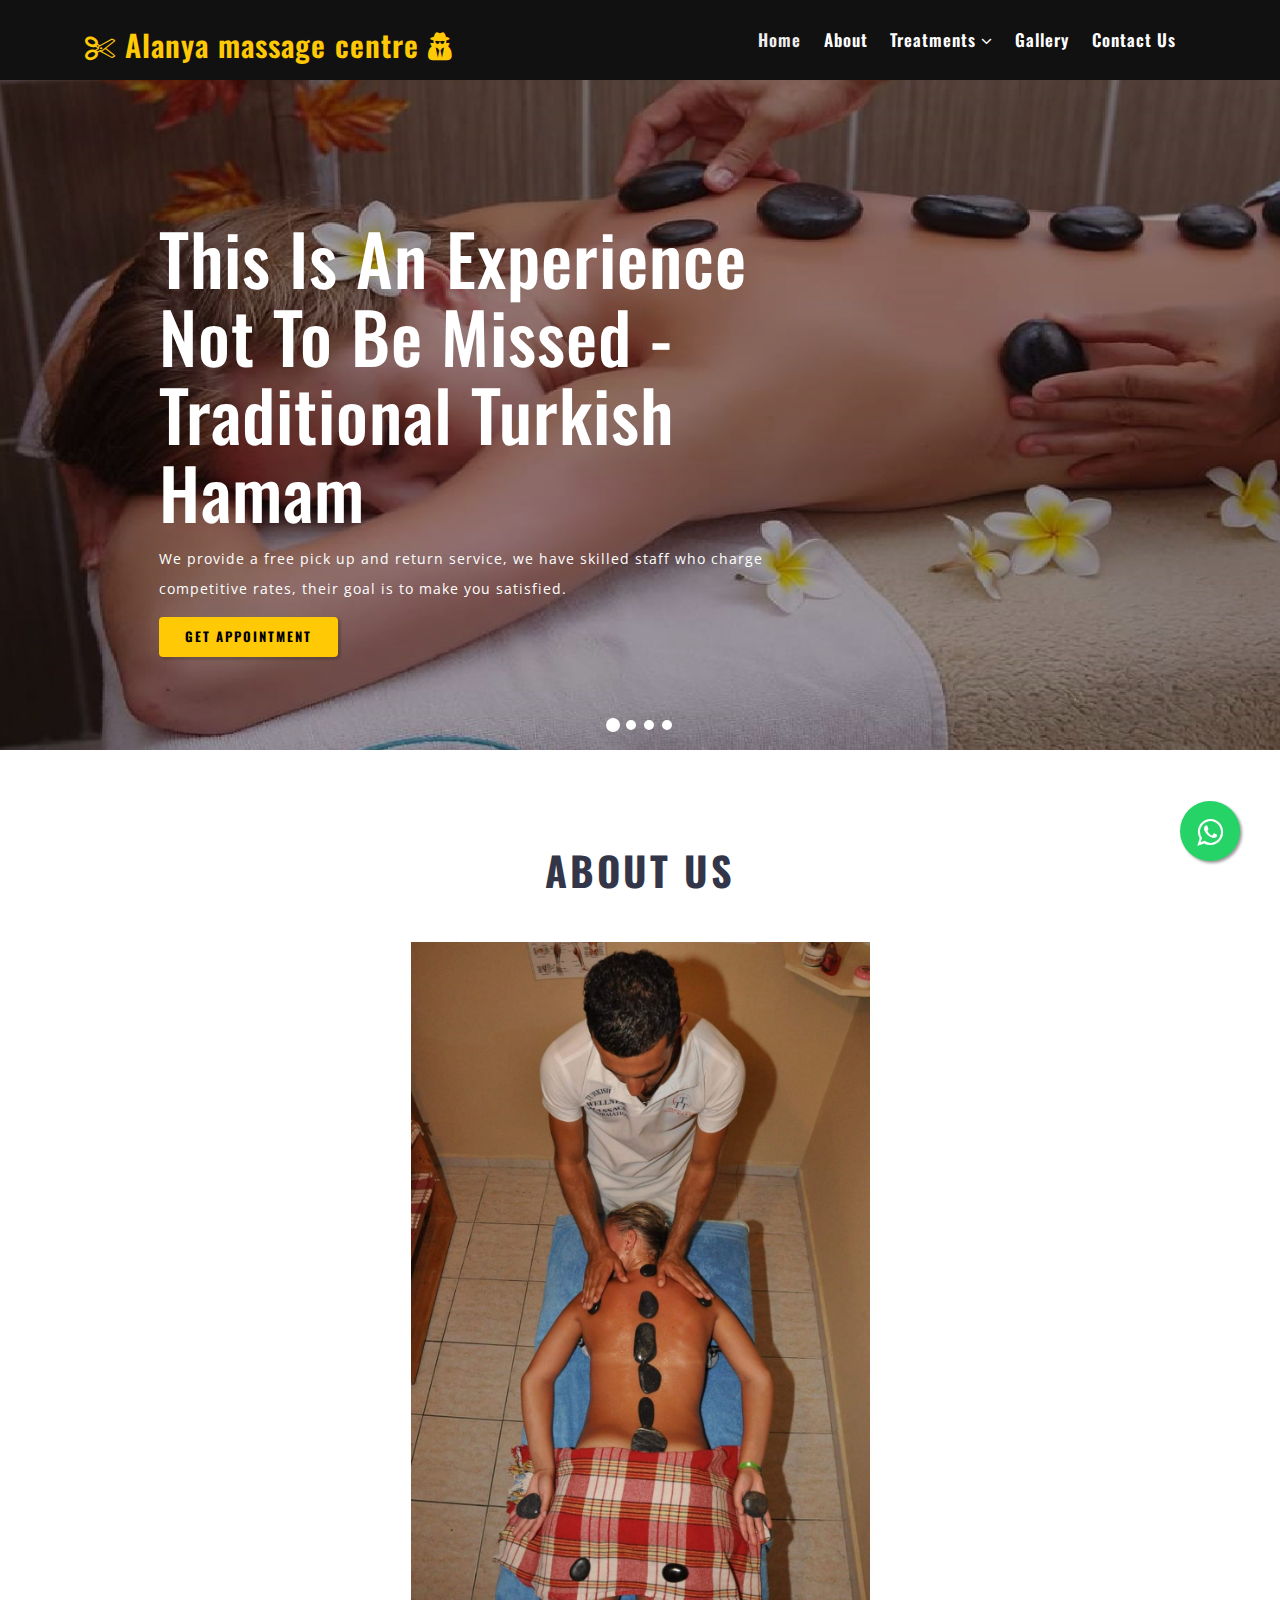
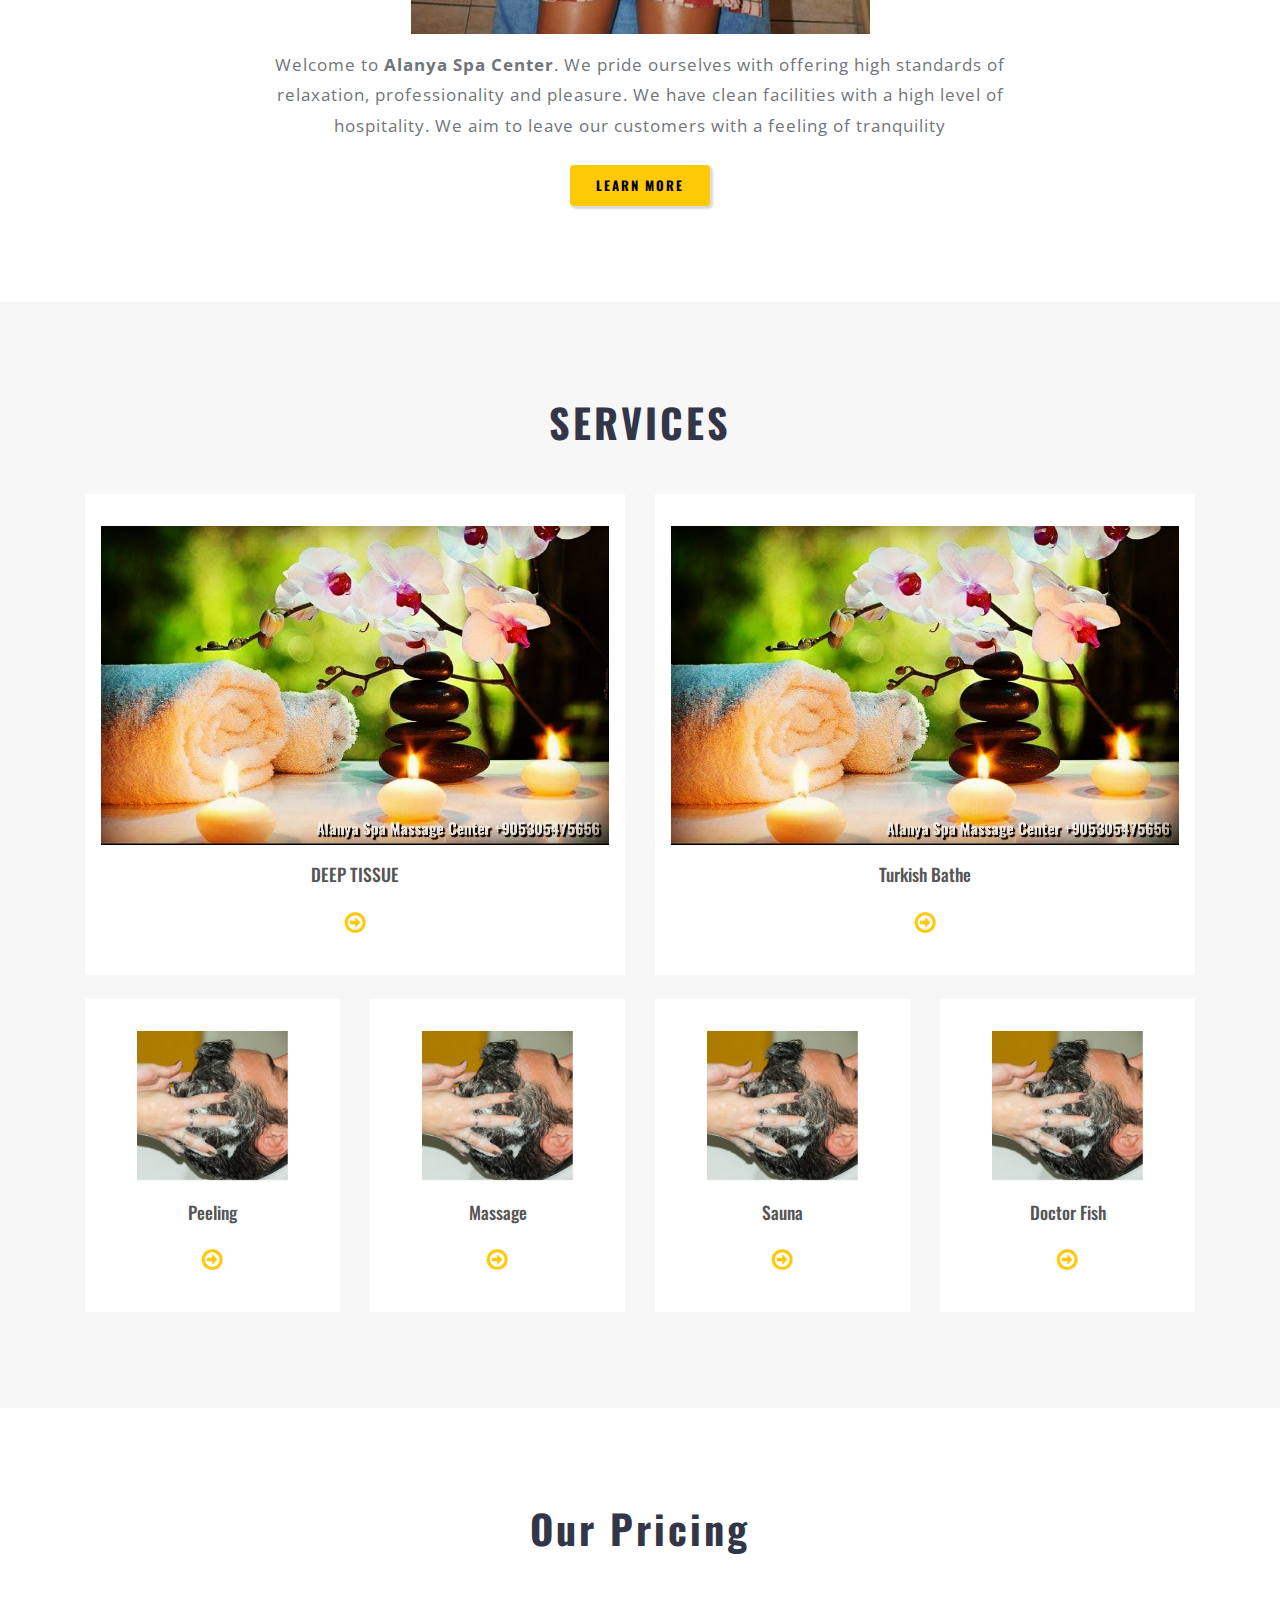
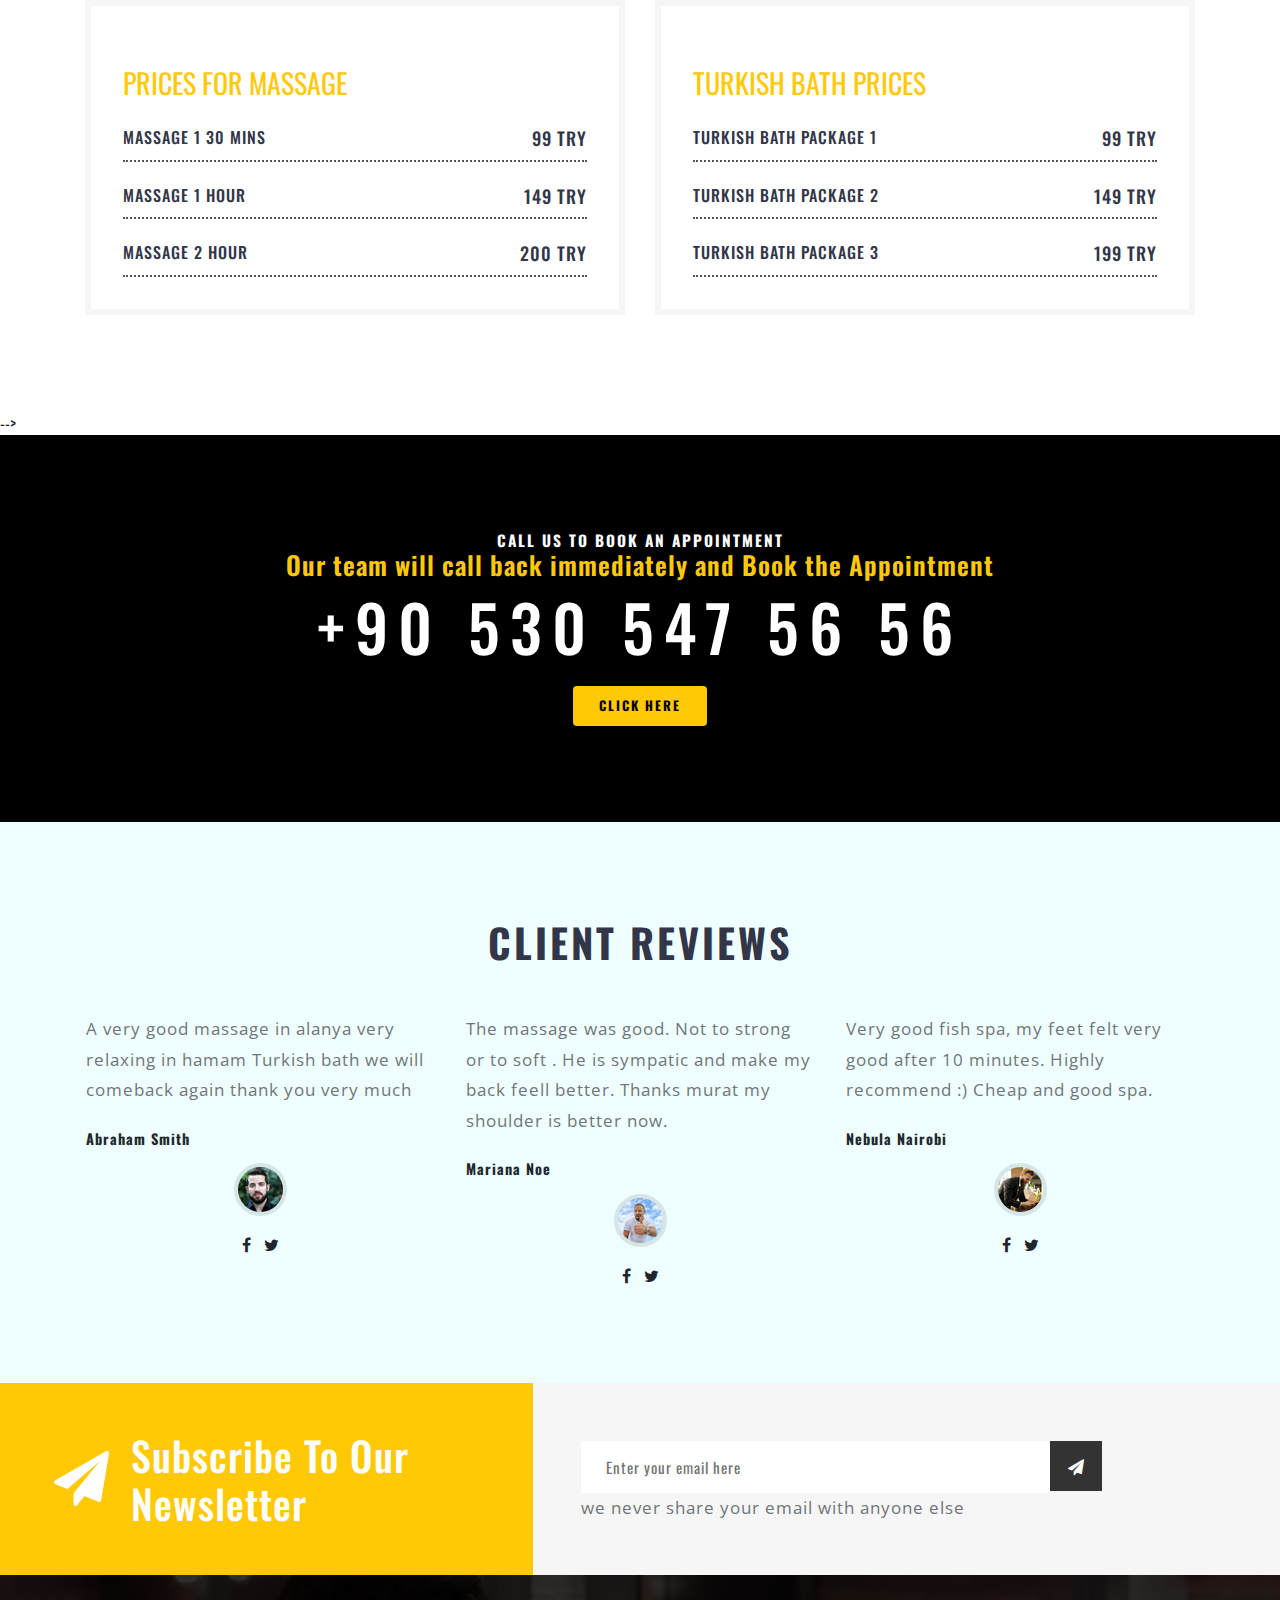
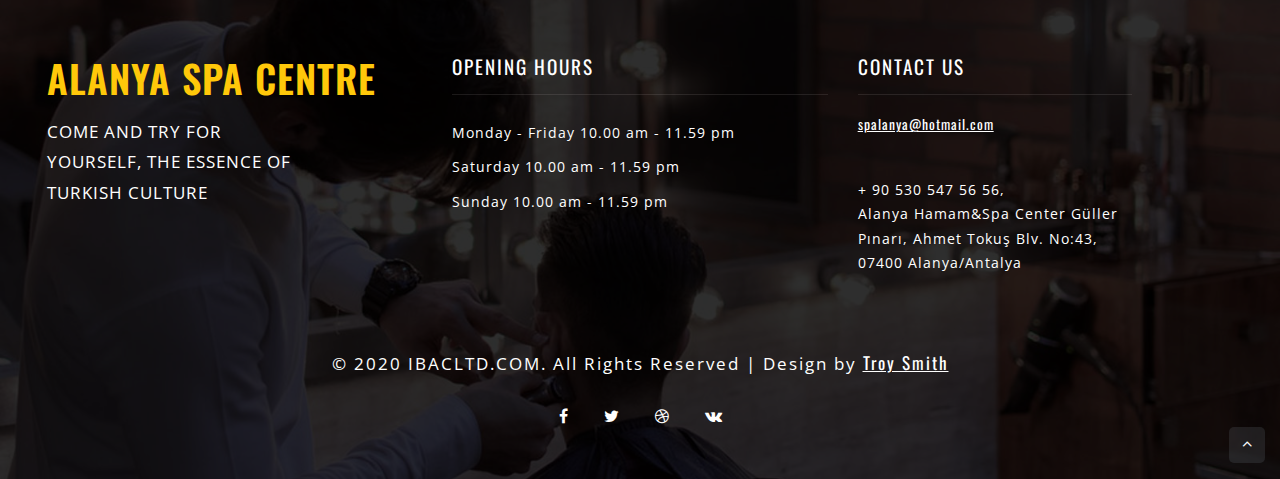
==== index.html @ a0852693 "Add files via upload" ====
<!--
Author:IBAC
Author URL: http://ibacltd.com
License: Creative Commons Attribution 3.0 Unported
License URL: http://creativecommons.org/licenses/by/3.0/
-->

<!DOCTYPE html>
<html lang="zxx">

<head>
    <title>Alanya Spa Center | Home :: Alanya Spa</title>
    <!-- Meta tag Keywords -->
    <meta name="viewport" content="width=device-width, initial-scale=1">
    <meta charset="UTF-8" />
    <meta name="keywords" content="Men spa Responsive web template, Bootstrap Web Templates, Flat Web Templates, Android Compatible web template, Smartphone Compatible web template, free webdesigns for Nokia, Samsung, LG, SonyEricsson, Motorola web design" />
    <script>
        addEventListener("load", function () {
            setTimeout(hideURLbar, 0);
        }, false);

        function hideURLbar() {
            window.scrollTo(0, 1);
        }
    </script>

    <!-- //Meta tag Keywords -->
    <!-- Custom-Files -->
    <link rel="stylesheet" href="css/bootstrap.css">
    <!-- Bootstrap-Core-CSS -->
    <link rel="stylesheet" href="css/style.css" type="text/css" media="all" />
    <!-- Style-CSS -->
    <!-- font-awesome-icons -->
    <link href="css/font-awesome.css" rel="stylesheet
	">
    <!-- //font-awesome-icons -->
    <!-- /Fonts -->
   <link href="//fonts.googleapis.com/css?family=Oswald:200,300,400,500,600,700" rel="stylesheet">
   <link href="//fonts.googleapis.com/css?family=Open+Sans:300,300i,400,400i,600,600i,700,700i,800,800i" rel="stylesheet">
    <!-- //Fonts -->

</head>

<body>
   
<!-- header -->
<header>
	<div class="container">
		<div class="header d-lg-flex justify-content-between align-items-center">
			<div class="header-agile">
				<h1>
					<a class="navbar-brand logo" href="index.html">
						<span class="fa fa-scissors" aria-hidden="true" ></span> Alanya massage centre	<span class="fa fa-user-secret" aria-hidden="true" ></span>
					</a>
				</h1>
			</div>
			<div class="nav_w3ls">
				<nav>
					<label for="drop" class="toggle mt-lg-0 mt-1"><span class="fa fa-bars" aria-hidden="true"></span></label>
					<input type="checkbox" id="drop" />
						<ul class="menu">
							<li class="mr-lg-3 mr-2 active"><a href="index.html">Home</a></li>
							<li class="mr-lg-3 mr-2"><a href="about.html">About </a></li>
							<li class="mr-lg-3 mr-2 p-0">
							<!-- First Tier Drop Down -->
							<label for="drop-2" class="toggle">Treatments <span class="fa fa-angle-down" aria-hidden="true"></span> </label>
							<a href="#">Treatments <span class="fa fa-angle-down" aria-hidden="true"></span></a>
							<input type="checkbox" id="drop-2"/>
							<ul class="inner-dropdown">
								<li><a href="packages.html">Packages</a></li>
								<li><a href="packages.html">Turkish Bath</a></li>
								<li><a href="peeling.html">Peeling</a></li>
								<li><a href="massage_list.html">Extra Massage</a></li>
								<li><a href="sauna1.html">Sauna</a></li>
								<li><a href="relax.html">Relax</a></li>
                                <li><a href="doctor.html">Doctor Fish</a></li>
                                <li><a href="hairdresser.html">Hair styling</a></li>
                                <li><a href="manicure.html">Manicure</a></li>
                                
							</ul>
							</li>
							<li class="mr-lg-3 mr-2"><a href="gallery.html">Gallery</a></li>
							<li class="mr-lg-3 mr-2"><a href="contact.html">Contact Us</a></li>
							

						</ul>
				</nav>
			</div>

		</div>
	</div>
</header>
<!-- //header -->
<!-- banner -->
<div class="banner_w3lspvt" id="home">
	<div class="csslider infinity" id="slider1">
		<input type="radio" name="slides" checked="checked" id="slides_1"/>
		<input type="radio" name="slides" id="slides_2"/>
		<input type="radio" name="slides" id="slides_3"/>
		<input type="radio" name="slides" id="slides_4"/>

		<ul class="banner_slide_bg">
			<li>
				<div class="slider-info bg1">
					<div class="bs-slider-overlay">
						<div class="banner-text">
							<div class="container">
								<h2 class="movetxt agile-title text-capitalize">This is an experience not to be missed - Traditional Turkish Hamam</h2>
								<p>We provide a free pick up and return service, we have skilled staff who charge competitive rates, their goal is to make you satisfied. </p>
								<a href="contact.html" class="btn"> Get appointment </a>
							</div>
						</div>
					</div>
				</div>
			</li>
			<li>
				<div class="slider-info bg2">
					<div class="bs-slider-overlay1">
						<div class="banner-text">
							<div class="container">
								<h4 class="movetxt agile-title text-capitalize">This is an experience not to be missed - Traditional Turkish Hamam</h4>
								<p>We provide a free pick up and return service, we have skilled staff who charge competitive rates, their goal is to make you satisfied.</p>
								<a href="contact.html" class="btn">Get appointment </a>					
							</div>
						</div>
					</div>
				</div>
			</li>
			<li>
				<div class="slider-info bg3">
					<div class="bs-slider-overlay1">
						<div class="banner-text">
							<div class="container">
							<h2 class="movetxt agile-title text-capitalize">This is an experience not to be missed - Traditional Turkish Hamam</h2>
							<p>We provide a free pick up and return service, we have skilled staff who charge competitive rates, their goal is to make you satisfied.</p>
								<a href="contact.html" class="btn"> Get appointment</a>	
							</div>
						</div>
					</div>
				</div>
			</li>
			<li>
				<div class="slider-info bg4">
					<div class="bs-slider-overlay1">
						<div class="banner-text">
							<div class="container">
								<h4 class="movetxt agile-title text-capitalize">This is an experience not to be missed - Traditional Turkish Hamam </h4>
								<p>We provide a free pick up and return service, we have skilled staff who charge competitive rates, their goal is to make you satisfied.</p>
								<a href="contact.html" class="btn"> Get appointment </a>			
							</div>
						</div>
					</div>
				</div>
			</li>
		</ul>
		<div class="navigation"> 
			<div>
			  <label for="slides_1"></label>
			  <label for="slides_2"></label>
			  <label for="slides_3"></label>
			  <label for="slides_4"></label>
			</div>
		</div>
	</div>
</div>
<!-- //banner -->
<link rel="stylesheet" href="https://maxcdn.bootstrapcdn.com/font-awesome/4.5.0/css/font-awesome.min.css">
<a href="whatsapp://send?phone=447547747968" class="float" target="_blank">
<i class="fa fa-whatsapp my-float"></i>
</a>

 <!-- banner bottom grids -->
    <section class="content-info py-5" id="about">
        <div class="container py-md-5">
		<h3 class="heading text-center mb-3 mb-sm-5">About us</h3>

            <div class="info-w3pvt-mid text-center px-lg-5">

                <div class="title-desc text-center px-lg-5">
					<img src="about.jpeg" height="50%" width="50%" alt="news image" class="img-fluid">
                    <p class="px-lg-5">Welcome to <b>Alanya Spa Center</b>. We pride ourselves with offering high standards of relaxation, professionality and pleasure. We have clean facilities with a high level of hospitality. We aim to leave our customers with a feeling of tranquility

					</p>
                    <a class="btn mt-lg-4 mt-3 read scroll" href="#services" role="button">Learn More</a>
                </div>
            </div>
        </div>
    </section>
    <!-- //banner bottom grids -->

 <!-- /services -->
    <section class="services py-5" id="services">
        <div class="container py-md-5">
		<h3 class="heading text-center mb-3 mb-sm-5">Services</h3>
            <div class="row ab-info">
                <div class="col-md-6 ab-content ab-content1">
                    <div class="ab-content-inner">
                        <a href="massage_list.html"><img src="images/123.jpg" alt="news image" class="img-fluid"></a>
                        <div class="ab-info-con">
                            <h4> DEEP TISSUE</h4>
                            <a href="massage_list.html" class="read-more two btn m-0 px-3"><span class="fa fa-arrow-circle-o-right"> </span></a>
                        </div>
                    </div>
                </div>
                <div class="col-md-6 ab-content ab-content1">
                    <div class="ab-content-inner">
						<a href="packages.html"><img src="images/123.jpg"  alt="news image" class="img-fluid"></a>
                        <div class="ab-info-con">
                            <h4>Turkish Bathe</h4>
                            <a href="packages.html" class="read-more two btn m-0 px-3"><span class="fa fa-arrow-circle-o-right"> </span></a>
                        </div>
                    </div>
                </div>
            </div>
            <div class="row ab-info second mt-lg-4">
                <div class="col-md-3 ab-content">
                    <div class="ab-content-inner">
                        <a href="peeling.html"><img src="images/ser4.jpg" alt="news image" class="img-fluid"></a>
                        <div class="ab-info-con">
                            <h4>Peeling</h4>
                            <a href="peeling.html" class="read-more two btn m-0 px-3"><span class="fa fa-arrow-circle-o-right"> </span></a>
                        </div>
                    </div>
                </div>
                <div class="col-md-3 ab-content">
                    <div class="ab-content-inner">
                        <a href="massage_list.html"><img src="images/ser4.jpg" alt="news image" class="img-fluid"></a>
                        <div class="ab-info-con">
                            <h4>Massage</h4>
                            <a href="massage_list.html" class="read-more two btn m-0 px-3"><span class="fa fa-arrow-circle-o-right"> </span></a>
                        </div>
                    </div>
                </div>
                <div class="col-md-3 ab-content">
                    <div class="ab-content-inner">
                        <a href="sauna1.html"><img src="images/ser4.jpg" alt="news image" class="img-fluid"></a>
                        <div class="ab-info-con">
                            <h4>Sauna</h4>
                            <a href="sauna1.html" class="read-more two btn m-0 px-3"><span class="fa fa-arrow-circle-o-right"> </span></a>
                        </div>
                    </div>
                </div>
                <div class="col-md-3 ab-content">
                    <div class="ab-content-inner">
                        <a href="doctor.html"><img src="images/ser4.jpg" alt="news image" class="img-fluid"></a>
                        <div class="ab-info-con">
                            <h4>Doctor Fish</h4>
                            <a href="doctor.html" class="read-more two btn m-0 px-3"><span class="fa fa-arrow-circle-o-right"> </span></a>
                        </div>
                    </div>


                </div>
            </div>
        </div>
    </section>
	<!-- /services -->

	<!-- pricing -->
	
<section class="pricing py-5">	
	<div class="container py-md-5">
		<h3 class="heading text-capitalize text-center mb-3 mb-sm-5"> Our Pricing</h3>
		<div class="row pricing-grids">
			<a href="massage_list.html">
			<div class="col-lg-6  mb-lg-0 mb-5">
				<div class="padding">
					 <h3>PRICES FOR MASSAGE</h3>
					<!--Item starts-->
					<div class="menu-item">
						<div class="row border-dot no-gutters">
							<div class="col-8 menu-item-name">
								<h6>Massage  1 30 mins</h6>
							</div>
							<div class="col-4 menu-item-price text-right">
								<h6>99 TRY</h6>
							</div>
						</div>
						
					</div>
					<!-- Item ends -->
					<!-- Item starts -->
					<div class="menu-item my-4">
						<div class="row border-dot no-gutters">
							<div class="col-8 menu-item-name">
								<h6>Massage 1 hour</h6>
							</div>
							<div class="col-4 menu-item-price text-right">
								<h6>149 TRY</h6>
							</div>
						</div>
					</div>
					<!-- Item ends -->
					<!-- Item starts -->
					<div class="menu-item">
						<div class="row border-dot no-gutters">
							<div class="col-8 menu-item-name">
								<h6>Massage 2 hour</h6>
							</div>
							<div class="col-4 menu-item-price text-right">
								<h6>200 TRY</h6>
							</div>
						</div>
						
					</div>
					<!-- Item ends -->
					
					
				</div>
			</a>
			</div>
			<a href="packages.html"> 
			<div class="col-lg-6  mb-lg-0 mb-5">
				<div class="padding">
					<h3>TURKISH BATH PRICES</h3>
					<!-- Item starts -->
					<div class="menu-item">
						<div class="row border-dot no-gutters">
							<div class="col-8 menu-item-name">
								<h6>TURKISH BATH PACKAGE 1</h6>
							</div>
							<div class="col-4 menu-item-price text-right">
								<h6>99 TRY</h6>
							</div>
						</div>
						
					</div>
					<!-- Item ends -->
					<!-- Item starts -->
					<div class="menu-item my-4">
						<div class="row border-dot no-gutters">
							<div class="col-8 menu-item-name">
								<h6>TURKISH BATH PACKAGE 2</h6>
							</div>
							<div class="col-4 menu-item-price text-right">
								<h6>149 TRY</h6>
							</div>
						</div>
						
					</div>
					<!-- Item ends -->
					<!-- Item starts -->
					<div class="menu-item">
						<div class="row border-dot no-gutters">
							<div class="col-8 menu-item-name">
								<h6>TURKISH BATH PACKAGE 3</h6>
							</div>
							<div class="col-4 menu-item-price text-right">
								<h6>199 TRY</h6>
							</div>
						</div>
					</div>
					<!-- Item ends -->
					
					
			
				</div>		
			</a>
			</div>
					
		</div>		
	</div>		
</section>
<!-- //pricing -->
-->
  <!--/order-now-->
    <section class="order-sec py-5">
        <div class="container py-md-5">
            <div class="test-info text-center">
                <h3 class="tittle order">
                    <span>CALL US TO BOOK AN APPOINTMENT</span>Our team will call back immediately and Book the Appointment</h3>
                <h4 class="tittle my-2">+90 530 547 56 56  </h4>

                <div class="read-more mx-auto m-0 text-center">
                    <a href="https://api.whatsapp.com/send?phone=905305475656&text=&source=&data=/" class="read-more scroll btn">Click here</a> </div>
            </div>
        </div>
    </section>
    <!--//order-now-->

 <!--/testimonials-->
    <section class="testimonials py-5" id="testimonials">
        <div class="container py-md-5">
               <h3 class="heading text-center mb-3 mb-sm-5">Client Reviews</h3>
            <div class="row mt-3">

                <div class="col-md-4 test-grid text-left px-lg-3">
                    <div class="test-info">

                        <p>A very good massage in alanya very relaxing in hamam Turkish bath we will comeback again thank you very much</p>
                        <h3 class="mt-md-4 mt-3"> Abraham Smith</h3>

                        <div class="test-img text-center mb-3">
                            <img src="images/test1.jpg" class="img-fluid" alt="user-image">
                        </div>
                        <div class="mobl-footer test-soc text-center">
                            <ul class="list-unstyled">
                                <li>
                                    <a href="#">
							<span class="fa fa-facebook-f"></span>
						</a>
                                </li>
                                <li class="mx-1">
                                    <a href="#">
							<span class="fa fa-twitter"></span>
						</a>
                                </li>

                            </ul>
                        </div>
                    </div>
                </div>
                <div class="col-md-4 test-grid text-left px-lg-3 py-sm-5 py-md-0 py-3">
                    <div class="test-info">

                        <p>The massage was good. Not to strong or to soft . He is sympatic and make my back feell better. Thanks murat my shoulder is better now.</p>
                        <h3 class="mt-md-4 mt-3"> Mariana Noe</h3>
                        <div class="test-img text-center mb-3">
                            <img src="images/test2.jpg" class="img-fluid" alt="user-image">
                        </div>
                        <div class="mobl-footer test-soc text-center">
                            <ul class="list-unstyled">
                                <li>
                                    <a href="#">
							<span class="fa fa-facebook-f"></span>
						</a>
                                </li>
                                <li class="mx-1">
                                    <a href="#">
							<span class="fa fa-twitter"></span>
						</a>
                                </li>

                            </ul>
                        </div>
                    </div>
                </div>
                <div class="col-md-4 test-grid text-left px-lg-3">
                    <div class="test-info">

                        <p>Very good fish spa, my feet felt very good after 10 minutes. Highly recommend :)
							Cheap and good spa.</p>
                        <h3 class="mt-md-4 mt-3">Nebula Nairobi</h3>

                        <div class="test-img text-center mb-3">
                            <img src="images/test3.jpg" class="img-fluid" alt="user-image">
                        </div>
                        <div class="mobl-footer test-soc text-center">
                            <ul class="list-unstyled">
                                <li>
                                    <a href="#">
							<span class="fa fa-facebook-f"></span>
						</a>
                                </li>
                                <li class="mx-1">
                                    <a href="#">
							<span class="fa fa-twitter"></span>
						</a>
                                </li>

                            </ul>
                        </div>
                    </div>
                </div>
            </div>


        </div>
    </section>

<!--//testimonials-->
<!-- subscribe -->
<section class="subscribe" id="subscribe">
	<div class="container-fluid">
		<div class="row">
			<div class="col-md-5 d-flex subscribe-left p-lg-5 py-sm-5 py-4">
				<div class="news-icon mr-3">
					<span class="fa fa-paper-plane" aria-hidden="true"></span>
				</div>
				<div class="text">
					<h3>Subscribe To Our Newsletter</h3>
				</div>
			</div>
			<div class="col-md-7 subscribe-right p-lg-5 py-sm-5 py-4">
				<form action="#" method="post">
					<input type="email" name="email" placeholder="Enter your email here" required="">
					<button class="btn1"><span class="fa fa-paper-plane" aria-hidden="true"></span></button>
				</form>
				<p>we never share your email with anyone else</p>
			</div>
		</div>
	</div>
</section>
<!-- //subscribe -->
<!-- footer -->
<footer class="footer-content">
	<div class="layer footer">
		<div class="container-fluid">
			<div class="row footer-top-inner-w3ls">
				<div class="col-lg-4 col-md-6 footer-top ">
					<h2>
						<a href="index.html">Alanya Spa Centre</a>
					</h2>
					<p class="my-3">COME AND TRY FOR YOURSELF, THE ESSENCE OF TURKISH CULTURE</p>
					<p>
					
					</p>
				</div>
				<div class="col-lg-4 col-md-6 mt-md-0 mt-5">
					<div class="footer-w3pvt">
						<h3 class="mb-3 w3pvt_title">Opening Hours</h3>
						<hr>
						<ul class="list-info-w3pvt last-w3ls-contact mt-lg-4">
							<li>
								<p> Monday - Friday 10.00 am - 11.59 pm</p>

							</li>
							<li class="my-2">
								<p>Saturday 10.00 am - 11.59 pm</p>

							</li>
							<li class="my-2">
								<p>Sunday 10.00 am - 11.59 pm</p>

							</li>


						</ul>
					</div>
				</div>
				<div class="col-lg-3 col-md-6 mt-lg-0 mt-5">
					<div class="footer-w3pvt">
						<h3 class="mb-3 w3pvt_title">Contact Us</h3>
						<hr>
						<div class="last-w3ls-contact">
							<p>
								<a href="spalanya@hotmail.com">spalanya@hotmail.com</a>
							</p>
						</div>
						<div class="last-w3ls-contact my-2">
							<p></p>
						</div>
						<div class="last-w3ls-contact">
							<p>+ 90 530 547 56 56,
								<br>Alanya Hamam&Spa Center
								Güller Pınarı, Ahmet Tokuş Blv.
								 No:43, 07400 Alanya/Antalya</p>
						</div>
					</div>
				</div>

			</div>

			<p class="copy-right-grids text-li text-center my-sm-4 my-4">© 2020  IBACLTD.COM. All Rights Reserved | Design by
				<a href="http://ibacltd.com"> Troy Smith </a>
			</p>
			<div class="w3ls-footer text-center mt-4">
				<ul class="list-unstyled w3ls-icons">
					<li>
						<a href="https://www.facebook.com/Alanyamassagecenter">
						<span class="fa fa-facebook-f"></span>
					</a>
					</li>
					<li>
						<a href="#">
						<span class="fa fa-twitter"></span>
					</a>
					</li>
					<li>
						<a href="#">
						<span class="fa fa-dribbble"></span>
					</a>
					</li>
					<li>
						<a href="#">
						<span class="fa fa-vk"></span>
					</a>
					</li>
				</ul>
			</div>
			<div class="move-top text-right"><a href="#home" class="move-top"> <span class="fa fa-angle-up  mb-3" aria-hidden="true"></span></a></div>
		</div>
		<!-- //footer bottom -->
	</div>
</footer>
<!-- //footer -->
</body>
</html>
---- css/style.css ----
/*--
Author: W3layouts
Author URL: http://w3layouts.com
License: Creative Commons Attribution 3.0 Unported
License URL: http://creativecommons.org/licenses/by/3.0/
--*/
html,
body {
    margin: 0;
    font-size: 100%;
    background: #fff;
	font-family: 'Oswald', sans-serif;
}

html {
  scroll-behavior: smooth;
}
body a {
    text-decoration: none;
    transition: 0.5s all;
    -webkit-transition: 0.5s all;
    -moz-transition: 0.5s all;
    -o-transition: 0.5s all;
    -ms-transition: 0.5s all;
	font-family: 'Oswald', sans-serif;
}

body img {
    max-width: 100%;
}

a:hover {
    text-decoration: none;
}

input[type="button"],
input[type="submit"],
input[type="text"],
input[type="email"],
input[type="search"] {
    transition: 0.5s all;
    -webkit-transition: 0.5s all;
    -moz-transition: 0.5s all;
    -o-transition: 0.5s all;
    -ms-transition: 0.5s all;
}
.float{
	position:fixed;
	width:60px;
	height:60px;
	bottom:40px;
	right:40px;
	background-color:#25d366;
	color:#FFF;
	border-radius:50px;
	text-align:center;
  font-size:30px;
	box-shadow: 2px 2px 3px #999;
  z-index:100;
}

.my-float{
	margin-top:16px;
}


h1,
h2,
h3,
h4,
h5,
h6 {
    margin: 0;
	color: #323648;
	font-family: 'Oswald', sans-serif;
}
li {
    list-style-type: none;
}
p {
    margin: 0;
    font-size: 17px;
    line-height: 1.8em;
    letter-spacing: 1px;
    color: #707579;
	font-family: 'Open Sans', sans-serif;
}

ul {
    margin: 0;
    padding: 0;
}

/*-- header --*/

a.navbar-brand {
    font-size: .75em;
    color: #ffc905;
    padding: 0;
    font-weight: 600;
    margin: 0;
    letter-spacing: 1px;
    position: relative;
}

/*-- //header --*/


/*-- banner --*/

.banner-text {
    padding-top: 17vw;
    width: 50%;
    margin: 0 13em;
}
.banner-text a {
  background-color: #ffc905;
    border-color: #ffc905;
    color: #000;
    padding: 0.8em 2em;
    border-radius: 4px;
    box-shadow: 2px 2px 2px 1px rgba(0, 0, 0, 0.15);
    font-size: 13px;
    display: inline-block;
    border: none;
    transition: all 500ms ease;
    text-align: justify;
    text-transform: uppercase;
    font-weight: 700;
    outline: none;
    letter-spacing: 2px;
	margin: 1em 0 0 0;
}
/*-- text Slider --*/


p.sub-para {
    font-size: 18px;
    color: #fff;
    letter-spacing: 2px;
    font-weight: 300;
}

.slider-top span {
    font-weight: 600;
}

.home h3 {
    font-size: 2em;
    color: #ffffff;
    letter-spacing: 2px;
    font-weight: 400;
    line-height: 1.15em;
}

.slider-info p {
    color: #fff;
  font-size: 14px;
    font-weight: 400;
    line-height: 30px;
    letter-spacing: 1px;
    margin-top: 1em;
}

/* //text slider */

.bs-slider-overlay {
    width: 100%;
    height: 100%; 
	background: rgba(0, 0, 0, 0.3);
    background-size: 2px;
    -webkit-background-size: 2px;
    -moz-background-size: 2px;
    -o-background-size: 2px;
    -ms-background-size: 2px;
}
.bs-slider-overlay1 {
    width: 100%;
    height: 100%; 
	background: rgba(0, 0, 0, 0.5);
    background-size: 2px;
    -webkit-background-size: 2px;
    -moz-background-size: 2px;
    -o-background-size: 2px;
    -ms-background-size: 2px;
}
h4.agile-title,h1.agile-title,h2.agile-title {
    letter-spacing: 1px;
    line-height: 1.2em;
    font-weight: 100;
	color: #fff;
	font-size: 70px;
    line-height: 78px;
    font-weight: 500;
}

/*-- //banner --*/
/*-- banner --*/

.csslider>ul>li,.bs-slider-overlay,.csslider>ul>li,.bs-slider-overlay1 {
    min-height: 750px;
}

.csslider>ul>li:first-child {
    background: url(../images/ban1.jpg) no-repeat center;
    background-size: cover;
}

.csslider>ul>li:nth-child(2) {
    background: url(../images/ban2.jpg) no-repeat center;
    background-size: cover;
}

.csslider>ul>li:nth-child(3) {
    background: url(../images/ban3.jpg) no-repeat center;
    background-size: cover;
}
.csslider>ul>li:last-child {
    background: url(../images/ban4.jpg) no-repeat center;
    background-size: cover;
}

.csslider {
    position: relative;
}

.csslider>input {
    display: none;
}

.csslider>input:nth-of-type(3):checked~ul li:first-of-type {
    margin-left: -200%;
}

.csslider>input:nth-of-type(4):checked~ul li:first-of-type {
    margin-left: -300%;
}

.csslider>input:nth-of-type(2):checked~ul li:first-of-type {
    margin-left: -100%;
}

.csslider>input:nth-of-type(1):checked~ul li:first-of-type {
    margin-left: 0%;
}

.csslider>ul {
    position: relative;
    font-size: 0;
    line-height: 0;
    margin: 0 auto;
    padding: 0;
    overflow: hidden;
    white-space: nowrap;
    -moz-box-sizing: border-box;
    -webkit-box-sizing: border-box;
    box-sizing: border-box;
}

.csslider>ul>li {
    position: relative;
    display: inline-block;
    width: 100%;
    height: 100%;
    overflow: visible;
    font-size: 15px;
    font-size: initial;
    line-height: normal;
    -moz-transition: all 0.5s cubic-bezier(0.4, 1.3, 0.65, 1);
    -o-transition: all 0.5s ease-out;
    -webkit-transition: all 0.5s cubic-bezier(0.4, 1.3, 0.65, 1);
    transition: all 0.5s cubic-bezier(0.4, 1.3, 0.65, 1);
    vertical-align: top;
    -moz-box-sizing: border-box;
    -webkit-box-sizing: border-box;
    box-sizing: border-box;
    white-space: normal;
}

.csslider>.navigation {
    position: absolute;
    bottom: 30px;
    left: 50%;
    z-index: 10;
    margin-bottom: -10px;
    font-size: 0;
    line-height: 0;
    text-align: center;
    -webkit-touch-callout: none;
    -webkit-user-select: none;
    -khtml-user-select: none;
    -moz-user-select: none;
    -ms-user-select: none;
    user-select: none;
}

.csslider>.navigation>div {
    margin-left: -100%;
}

.csslider>.navigation label {
    position: relative;
    display: inline-block;
    cursor: pointer;
    border-radius: 50%;
    margin: 0 4px;
    padding: 2px;
    background: #fff;
    border: 3px solid #fff;
}

.csslider>.navigation label:hover:after {
    opacity: 1;
}

.csslider>.navigation label:after {
    content: '';
    position: absolute;
    left: 50%;
    top: 50%;
    margin-left: -7px;
    margin-top: -7px;
    background: transparent;
    border-radius: 50%;
    padding: 3px;
    opacity: 0;
    border: 4px solid #fff;
}

.csslider.inside .navigation {
    bottom: 10px;
    margin-bottom: 10px;
}

.csslider.inside .navigation label {
    border: 1px solid #7e7e7e;
}

.csslider>input:nth-of-type(1):checked~.navigation label:nth-of-type(1):after,
.csslider>input:nth-of-type(2):checked~.navigation label:nth-of-type(2):after,
.csslider>input:nth-of-type(3):checked~.navigation label:nth-of-type(3):after,
.csslider>input:nth-of-type(4):checked~.navigation label:nth-of-type(4):after {
    opacity: 1;
}

.csslider.infinity>input:first-of-type:checked~.arrows label.goto-last,
.csslider>input:nth-of-type(1):checked~.arrows>label:nth-of-type(0),
.csslider>input:nth-of-type(2):checked~.arrows>label:nth-of-type(1),
.csslider>input:nth-of-type(3):checked~.arrows>label:nth-of-type(2)
.csslider>input:nth-of-type(4):checked~.arrows>label:nth-of-type(3) {
    display: block;
    left: 0;
    right: auto;
    -moz-transform: rotate(45deg);
    -ms-transform: rotate(45deg);
    -o-transform: rotate(45deg);
    -webkit-transform: rotate(45deg);
    transform: rotate(45deg);
}

.csslider.infinity>input:last-of-type:checked~.arrows label.goto-first,
.csslider>input:nth-of-type(1):checked~.arrows>label:nth-of-type(2),
.csslider>input:nth-of-type(2):checked~.arrows>label:nth-of-type(3),
.csslider>input:nth-of-type(3):checked~.arrows>label:nth-of-type(4) {
    display: block;
    right: 0;
    left: auto;
    -moz-transform: rotate(225deg);
    -ms-transform: rotate(225deg);
    -o-transform: rotate(225deg);
    -webkit-transform: rotate(225deg);
    transform: rotate(225deg);
}

/*#region MODULES */


#slider1 {
    width: 100%;
}

@media screen and (max-width: 800px) {
    .csslider>.navigation {
        bottom: 75px;
    }
}
@media screen and (max-width: 768px) {
    .csslider>ul>li {
        min-height: 486px;
    }
}
@media screen and (max-width:736px) {

    .csslider>.navigation {
        bottom: 40px;
    }
}

@media screen and (max-width: 640px) {
    .csslider>ul>li {
        min-height: 420px;
    }
}
@media screen and (max-width: 600px) {
    .csslider>ul>li {
        min-height: 385px;
    }
}
@media screen and (max-width: 480px) {
    .csslider>ul>li {
        min-height: 330px;
    }
}
@media screen and (max-width: 384px) {
    .csslider>ul>li {
        min-height: 280px;
    }
}
/* //banner */

/* header */
/* CSS Document */
header {
    position: absolute;
    z-index: 9;
    width: 100%;
    padding: 1rem 0;
	background-color:#111;
}

.toggle,
[id^=drop] {
	display: none;
}

/* Giving a background-color to the nav container. */
nav { 
	margin:0;
	padding: 0;
}


/* Since we'll have the "ul li" "float:left"
 * we need to add a clear after the container. */

nav:after {
	content:"";
	display:table;
	clear:both;
}

/* Removing padding, margin and "list-style" from the "ul",
 * and adding "position:reltive" */
nav ul {
	float: right;
	padding:0;
	margin:0;
	list-style: none;
	position: relative;
	}
	
/* Positioning the navigation items inline */
nav ul li {
	margin: 0px;
	display:inline-block;
	float: left;
	}

/* Styling the links */
nav a,nav a:hover {
    font-weight: 600;	
    text-transform: capitalize;
    color: #fff;
    letter-spacing: 1px;
    font-size: 17px;
    position: relative;
    padding: 0.2rem;
}

/* Background color change on Hover */
.menu li.active  a{ 
    color: #eee;
    background: transparent;
}

/* Hide Dropdowns by Default
 * and giving it a position of absolute */
nav ul ul {
	display: none;
	position: absolute; 
	/* has to be the same number as the "line-height" of "nav a" */
	top: 25px; 
    background: #fff;
    padding: 10px;
}
ul.inner-dropdown a:hover {
	color: #333;
}
/* Display Dropdowns on Hover */
nav ul li:hover > ul {
	display:inherit;
}
	
/* Fisrt Tier Dropdown */
nav ul ul li {
	width:160px;
	float:none;
	display:list-item;
	position: relative;
}
nav ul ul li a {
    color: #333;
    padding: 5px 10px;
    display: block;
}

/* Second, Third and more Tiers	
 * We move the 2nd and 3rd etc tier dropdowns to the left
 * by the amount of the width of the first tier.
*/
nav ul ul ul li {
	position: relative;
	top:-60px;
	/* has to be the same number as the "width" of "nav ul ul li" */ 
	left:170px; 
}

	
/* Change ' +' in order to change the Dropdown symbol */
li > a:only-child:after { content: ''; }


/* Media Queries
--------------------------------------------- */

@media all and (max-width : 991px) {

	#logo {
		display: block;
		padding: 0;
		width: 100%;
		text-align: center;
		float: none;
	}

	nav {
		margin: 0;
	}
	.header-agile{
		float: left;
	}
	nav ul {
		width: 100%;
	}
	/* Hide the navigation menu by default */
	/* Also hide the  */
	.toggle + a,
	.menu {
		display: none;
	}

	/* Stylinf the toggle lable */
	.toggle {
		display: block;
		padding: 4px 18px;
		font-size: 20px;
		text-decoration:none;
		border:none;
		float: right;
		background-color: #333;
		color: #fff;
	}
	.menu .toggle {
		float: none;
		text-align: center;
		margin: auto;
		width: 25%;
		padding: 5px;
		font-weight: normal;
		font-size: 15px;
		letter-spacing: 1px;
		background: none;
		color:#333;
	}

	.toggle:hover {
		color:#333;
		background-color: #fff;
	}

	/* Display Dropdown when clicked on Parent Lable */
	[id^=drop]:checked + ul {
		display: block;
		background: #fff;
		padding: 15px 0;
		text-align: center;
	}

	/* Change menu item's width to 100% */
	nav ul li {
		display: block;
		width: 100%;
		padding: 5px 0;
	}

	nav ul ul .toggle,
	nav ul ul a {
		padding: 0 40px;
	}

	nav ul ul ul a {
		padding: 0 80px;
	}

	nav a:hover,
 	nav ul ul ul a {
		background-color: transparent;
	}
  
	nav ul li ul li .toggle,
	nav ul ul a,
  nav ul ul ul a{
		padding:14px 20px;	
		color:#FFF;
		font-size:17px; 
	}
  
	/* Hide Dropdowns by Default */
	nav ul ul {
		float: none;
		position:static;
		color: #ffffff;
		/* has to be the same number as the "line-height" of "nav a" */
	}
		
	/* Hide menus on hover */
	nav ul ul li:hover > ul,
	nav ul li:hover > ul {
		display: none;
	}
		
	/* Fisrt Tier Dropdown */
	nav ul ul li {
		display: block;
		width: 100%;
		padding: 0;
	}

	nav ul ul ul li {
		position: static;
		/* has to be the same number as the "width" of "nav ul ul li" */ 

	}
	nav a {
		color: #333;
	}
	nav a:hover {
		color: #333;
	}
	.menu li.active a {
		color: #333;
	}
	nav ul ul li a {
		display: inline-block;
		font-size: 15px;
	}
	ul.inner-dropdown {
		padding-bottom: 0 !important;
		padding-top: 8px !important;
	}
}
@media all and (max-width : 991px) {
.menu .toggle {
		font-weight: 600;
		    font-size: 17px;
}
}
@media all and (max-width : 330px) {

	nav ul li {
		display:block;
		width: 94%;
	}

}
/*-- // header --*/
h3.heading {
    font-size: 40px;
    text-transform: uppercase;
    font-weight: 800;
    letter-spacing: 3px;
}
.breadcrumb-item {
    letter-spacing: 2px;
}
/*-- inner page banner --*/
.inner-page-banner {
    background: url(../images/ban1.jpg) no-repeat;
    background-size: cover;
    min-height: 300px;
    position: relative;
}
.inner-page-banner:before {
    content: '';
    position: absolute;
    width: 100%;
    height: 100%;
    top: 0;
    left: 0;
    opacity: 0.4;
    background: #000;
}

.title-desc a.btn {
       background-color: #ffc905;
    border-color: #ffc905;
    color: #000;
    padding: 0.8em 2em;
    border-radius: 4px;
    box-shadow: 2px 2px 2px 1px rgba(0, 0, 0, 0.15);
    font-size: 13px;
    display: inline-block;
    border: none;
    transition: all 500ms ease;
    text-align: justify;
    text-transform: uppercase;
    font-weight: 700;
    outline: none;
    letter-spacing: 2px;
}
.title-desc img {
    margin: 0em 0 1em 0;
}
li.breadcrumb-item a {
    color: #101010 !important;
}
/*-- //about page-bottom --*/
/*-- /about page-mid --*/

.content-left-bottom h5 {
    color: #ffc905;
    text-shadow: 0 2px 12px rgba(0, 0, 0, 0.05);
    font-size: 0.85em;
    text-transform: uppercase;
    letter-spacing: 1px;
}

.entry-w3ls-info h4 {
    color: #444;
    font-size: 1.8em;
    text-align: left;
	text-transform: capitalize;
    letter-spacing: 1px;
    margin-bottom: .7em;
    text-shadow: 0 2px 12px rgba(0, 0, 0, 0.05);
}
/*-- //about page-mid --*/
/*-- /services --*/
.ab-content-inner {
    padding: 2em 1em;
    background: #fff;
}

.ab-content img {

    width: 68%;
}
.ab-content1 img {
    width: 100%;
}
.ab-content-inner {
    padding: 2em 1em;
    background: #fff;
    text-align: center;
}

.services {
    background: #f7f7f7;
}

.ab-info-con h4 {
    margin: 1.1em 0 1em 0;
    font-weight: 500;
    font-size: 1.1em;
    color: #555;
}
span.fa.fa-arrow-circle-o-right {
    font-size: 1.5em;
    color:#ffc905;
}
/*-- //services --*/
/*-- /services page --*/
/*-- what we do --*/

.what-we-do {
    background: #f6f6f6;
}
.what-we-do-grid h4 {
    text-transform: uppercase;
    font-size: 18px;
    letter-spacing: 1px;
    font-weight: 600;
}
.bg-grid-clr {
    background: #fff;
    padding: 1em;
}
/*-- what we do --*/
/*-- //services page --*/

/*-- stats-count-- */
.matter-txt{
  background: url(../images/b3.jpg) no-repeat center;
  background-size: cover;
  -webkit-background-size: cover;
  -moz-background-size: cover;
  -o-background-size: cover;
  -ms-background-size: cover;}
  .matter-w3layouts-text h5 {
    font-size: 36px;
    font-weight: 700;
    color: #fff;
    letter-spacing: 3px;

}
.stats-count,.clents {
  background: url(../images/ban3.jpg) no-repeat center;
  background-size: cover;
  -webkit-background-size: cover;
  -moz-background-size: cover;
  -o-background-size: cover;
  -ms-background-size: cover;
}
.overlay {
    background: rgba(0, 0, 0, 0.5);
}
.number-wthree-info h5 {
  font-size: 43px;
  font-weight: 700;
  color: #ffc905;
}

 .blog-date-grid ul li a, .w3layouts-team-grid h6 {
    font-size: 14px;
    color: #525252;
    font-weight: 400;
    letter-spacing: 0px;
}
.number-wthree-info h6 {
    color: white;
    letter-spacing: 2px;
}
/*-- //stats-count-- */
/* gallery page */
.gallery {
    position: relative;
}

.gal-img img,
.popup img {
    width: 100%;
}

/* popup */
.popup-effect {
    position: fixed;
    top: 0;
    bottom: 0;
    left: 0;
    right: 0;
    background: rgba(0, 0, 0, 0.7);
    transition: opacity 0ms;
    visibility: hidden;
    opacity: 0;
    z-index: 99;
}

.popup-effect:target {
    visibility: visible;
    opacity: 1;
}

.popup {
    background: #fff;
    border-radius: 4px;
    max-width: 430px;
    position: relative;
    margin: 8em auto;
    padding: 3em 2em;
    z-index: 999;
    text-align: center;
}

.popup .close {
    position: absolute;
    top: 5px;
    right: 15px;
    transition: all 200ms;
    font-size: 30px;
    font-weight: bold;
    text-decoration: none;
    color: #000;
}


/* //popup */
/* //gallery page */

/*--/team--*/

.team-gd {
    padding: 0em 2em;
    background-color: #fff;
    border: 1px solid #ddd;
}

.team-info h3 {
    font-size: 1.2em;
    font-weight: 700;
    color: #262631;
    margin-bottom: 0.8em;
	text-transform: uppercase;
}

.sub-tittle-team {
    font-size: 0.67em;
    color: #17c0eb;
    font-weight: 700;
    letter-spacing: 2px;
    display: block;
}

.team-gd {
    transition: 2s all;
    -webkit-transition: 2s all;
    -moz-transition: 2s all;
    -ms-transition: 2s all;
    -o-transition: 2s all;

    border: transparent;
}


.team-gd img {
    box-shadow: 0 20px 40px -10px rgba(0, 0, 0, .3);
}

.team-icons li {
    display: inline-block;
    list-style: none;
}

a.t-icon {
    display: inline-block;
    width: 36px;
    height: 36px;
    background: #282b34;
    margin: 0 0.2em;
    color: #fff;
}

a.t-icon span {
    line-height: 36px;
}

/*--//team--*/
/*-- pricing grids --*/
.pricing-grids .padding {
    background: #fff;
    border: 6px solid #f6f6f6;
    padding: 2em 2em;
    position: relative;
	
}
.padding h3 {
    margin: 1em 0;
    color: #ffc905;
    font-weight: 400;
}
.border-dot {
    padding-bottom: 10px;
    border-bottom: 2px dotted #555;
}
.menu-item-name h6 {
    font-size: 16px;
    text-transform: uppercase;
    letter-spacing: 1px;
}
.menu-item-price h6 {
    font-size: 18px;
    color: #323648;
    letter-spacing: 1px;
}
.menu-item-description p {
    font-size: 15px;
}

/*-- //pricing grids --*/
/*-- /order-sec --*/

.order-sec {
    background: #000;
}

h3.tittle span,
h3.tittle.two span {
    color: #fff;
    display: block;
    font-size: 0.6em;
    letter-spacing: 2px;
    font-weight: 800;
}

h3.tittle.order {
    font-size: 1.6em;
    color: #ffc905;
    font-weight: 600;
}

.order-left-content h4 {
    font-size: 4em;
    font-weight: 600;
}

h4.tittle {
    font-size: 4em;
    color: #ffffff;
    text-shadow: 0 1px 2px rgba(0, 0, 0, 0.37);
    text-transform: uppercase;
    letter-spacing: 10px;
   
}
.read-more a {
         background-color: #ffc905;
    border-color: #ffc905;
    color: #000;
    padding: 0.8em 2em;
    border-radius: 4px;
    box-shadow: 2px 2px 2px 1px rgba(0, 0, 0, 0.15);
    font-size: 13px;
    display: inline-block;
    border: none;
    transition: all 500ms ease;
    text-align: justify;
    text-transform: uppercase;
    font-weight: 700;
    outline: none;
    letter-spacing: 2px;
	    margin: 1em 0 0 0;
}
/*-- //order-sec --*/

/*-- /testimonials --*/

#testimonials {
    background: rgb(239, 255, 255);
}

.test-info h3 {
    font-size: 0.9em;
    color: #1e272e;
    letter-spacing: 1px;
    font-weight: 700;
}

.test-img img {
    border-radius: 50%;
    -webkit-border-radius: 50%;
    -o-border-radius: 50%;
    -ms-border-radius: 50%;
    -moz-border-radius: 50%;
    padding: 4px;
    background: rgba(30, 39, 46, 0.12);
    margin-top: 1em;
}

.mobl-footer.test-soc ul li {
    display: inline-block;
    margin: 0 0.3em;
}

.mobl-footer.test-soc ul li a span {
    color: #1e272e;
}

/*-- //testimonials --*/
/*-- /single-page --*/
.content-sing-w3ls h4 {
    color: #555;
    font-size: 1.4em;
    margin: 1em 0;
    letter-spacing: 2px;
    font-weight: 600;
}

h4.leave-w3ls {
    font-size: 1.4em;
    color: #4f5152;
    font-weight: 600;
    letter-spacing: 2px;
    margin-bottom: 2em;
}

.media h5 {
    font-size: 1em;
    color: #555;
    font-weight: 600;
    letter-spacing: 1px;
    margin-bottom: 2em;
}

.single-w3pvt-page img {
    border-radius: 4px;
    -webkit-border-radius: 4px;
    -o- border-radius: 4px;
    -moz-border-radius: 4px;
    -ms-border-radius: 4px;
}
/* social icons */
.w3ls_social_list li {
    display: inline-block;
}

.w3ls_social_list li a {
    width: 34px;
    height: 34px;
    text-align: center;
    display: inline-block;
    font-size: 13px;
    border-radius: 50%;
}

.w3ls_social_list li a span {
    color: #fff;
    line-height: 34px;
}

a.w3pvt_facebook {
    background: #3b5998;
}

a.w3pvt_twitter {
    background: #1da1f2;
}

a.w3pvt_dribble {
    background: #ea4c89;
}

a.w3pvt_google {
    background: #F44336;
}

/* //social-icons */
/*-- //single-page --*/
/*-- /contact --*/
.map-w3layouts iframe {
    min-height: 20em;
    border: none;
    background: #e8eaec;
    padding: 0.4em;
    width: 100%;
}

.form-group label {
    font-size: 0.9em;
    color: #666;
    font-weight: 500;
    font-family: 'Poppins', sans-serif;
    letter-spacing: 1px;
}

.w3layouts-contact-fm {
    margin: 0 auto;
    width: 80%;
}

.form-group input {
    outline: none;
    padding: 16px 20px;
    color: #333;
    font-size: 14px;
    text-transform: capitalize;
    letter-spacing: 2px;
    width: 100%;
    border: 1px solid #ddd;
    text-align: center;
    background: #F9FAFF;
}

.btn.submit {
    background:#ffc905;
    -moz-transition: all 0.25s ease;
    -o-transition: all 0.25s ease;
    -webkit-transition: all 0.25s ease;
    transition: all 0.25s ease;
    color: #000;
    padding: 0.9em 3em;
    text-transform: uppercase;
    font-size: 0.9em;
    letter-spacing: 2px;
    font-weight: 600;
    -moz-box-shadow: 1px 3px 8px 0 rgba(0, 0, 0, 0.15);
    -webkit-box-shadow: 1px 3px 8px 0 rgba(0, 0, 0, 0.15);
    box-shadow: 1px 3px 8px 0 rgba(0, 0, 0, 0.15);
}

.form-group textarea {
    min-height: 16em;
    border: 1px solid #ddd;
    background: #F9FAFF;
}

/*-- //contact --*/
/*-- subscribe --*/
subscribe form {
    border: 1px solid #808080;
    width: 80%;
    margin-top: 10px;
}
.subscribe form input[type="email"] {
    outline: none;
    padding: 15px 25px;
    color: #333;
    font-size: 15px;
    width: 90%;
    border: none;
    background: #fff;
    letter-spacing: 1px;
}
.subscribe button.btn1 {
    color: #fff;
    border: none;
    padding: 13px 0;
    outline: none;
    text-align: center;
    text-decoration: none;
    background: #333;
    cursor: pointer;
    -webkit-transition: 0.5s all;
    -moz-transition: 0.5s all;
    -o-transition: 0.5s all;
    -ms-transition: 0.5s all;
    transition: 0.5s all;
    float: right;
    width: 10%;
}

.subscribe form {
    width: 80%;
    margin-top: 10px;
}
.subscribe h3 {
    font-size: 40px;
    color: #fff;
    letter-spacing: 1px;
}
.subscribe-left {
	background: #ffc905;
}
.subscribe-right {
    background: #f6f6f6;
}
.news-icon {
    width: 20%;
	text-align: center;
}
.news-icon span.fa {
    color: #fff;
    font-size: 55px;
    margin-top: 20px;
}
/*-- //subscribe --*/
/* footer */

.footer-content {
    background: url(../images/banner2.jpg) center no-repeat;
    -webkit-background-size: cover;
    -moz-background-size: cover;
    -o-background-size: cover;
    -ms-background-size: cover;
    background-size: cover;
    min-height: 28em;
}

hr {
    border-top: 1px solid rgba(251, 247, 247, 0.1);
}

.layer.footer {
    min-height: 28em;
    background: rgba(0, 0, 0, 0.82);
}

.footer-top-inner-w3ls {
    padding: 5em 2em 3em 2em;
}

.footer-content h2 a {
    text-transform: uppercase;
    font-size: 1.2em;
    letter-spacing: 1px;
    font-weight: 600;
    color: #ffc80a;
}

/* footer grids */

ul.list-info-w3pvt {
    list-style: none;
}

h4.footer-title {
    color: #777;
    text-transform: capitalize;
}

.footerv3-top p {
    font-size: 1em;
    color: #a3b1bf;
    margin: 1em 0;
    line-height: 1.5em;
}

.footer p a {
    color: #fff;
    text-decoration: underline;
}

.last-w3ls-contact p {
    display: inline-block;
    vertical-align: middle;
    color: #fff;
    font-size: 0.85em;
    letter-spacing: 1px;
    margin: 0;
}

.footer-top p {
    padding-right: 6em;
    color: #fff;
}

.last-w3ls-contact p a:hover {
    color: #15b915;
}

.list-info-w3pvt li a {
    color: #fff;
    font-size: 0.85em;
    letter-spacing: 1px;
}

.list-info-w3pvt li a:hover {
    opacity: 0.8;
}

h3.w3pvt_title {
    font-size: 1.2em;
    color: #fff;
    font-weight: 400;
    text-transform: uppercase;
    letter-spacing: 2px;
}

.last-w3ls-contact a {
    color: #fff;
}

.w3ls-icons li {
    display: inline-block;
    margin: 0 1em;
}

.w3ls-icons li a span {
    color: #fff;
}

.w3ls-icons li a span:hover {
    color: #ffc80a;
}

/* //footer */

/* copyright */

p.copy-right-grids {
    letter-spacing: 2px;
    color: #fff;
}

p.copy-right-grids a {
    color: #fff;
}

/* //copyright */

a.move-top {
    text-align: center;
}

a.move-top span {
    color: #fff;
    width: 36px;
    height: 36px;
    border: transparent;
    line-height: 2em;
    background: #626c733b;
    border-radius: 5px;
    -webkit-border-radius: 5px;
    -o-border-radius: 5px;
    -moz-border-radius: 5px;
    -ms-border-radius: 5px;
}

/*-- //footer --*/
/*-- Responsive design --*/
@media(max-width:1440px) {
	.banner-text {
    padding-top: 17vw;
    width: 56%;
    margin: 0 9em;
}
}
@media(max-width:1366px) {
}
@media(max-width:1280px) {
    
}
@media(max-width:1080px) {
	.banner-text {
    width: 75%;
}.banner-text {
    padding-top: 20vw;
}
}
@media(max-width:1024px) {
	.csslider>ul>li, .bs-slider-overlay, .csslider>ul>li, .bs-slider-overlay1 {
    min-height: 642px;
}
.footer-top p {
    padding-right: 3em;
}
}
@media(max-width:991px) {
	h4.agile-title, h1.agile-title, h2.agile-title {
    font-size: 62px;
}
.subscribe h3 {
    font-size: 35px;
}
}
@media(max-width:800px) {
	h4.agile-title, h1.agile-title, h2.agile-title {
    font-size: 55px;
}
.banner-text {
    width: 90%;
}
.banner-text {
    width: 83%;
    margin: 0 4em;
}
}
@media(max-width:768px) {
	.csslider>ul>li, .bs-slider-overlay, .csslider>ul>li, .bs-slider-overlay1 {
    min-height: 570px;
}
h4.tittle {
    font-size: 3em;
}
.subscribe h3 {
    font-size: 32px;
}
}
@media(max-width:736px) {
	h4.agile-title, h1.agile-title, h2.agile-title {
    font-size: 44px;
    line-height: 56px;
}
.banner-text {
    padding-top: 23vw;
}
.news-icon span.fa {
    color: #fff;
    font-size: 55px;
    margin-top: 1px;
}
}
@media(max-width:667px) {
	
}
@media(max-width:640px) {
.banner-text {
    padding-top: 25vw;
    margin: 0 2em;
}
}
@media(max-width:600px) {
	h4.agile-title, h1.agile-title, h2.agile-title {
    font-size: 37px;
    }
	h3.heading {
    font-size: 36px;
    }
	.news-icon span.fa {
    font-size: 39px;
    }
	.footer-top p {
    padding-right: 1em;
    }
}
@media(max-width:568px) {
	.title-desc img {
    width: 50%;
}
.footer-content h2 a {
    text-transform: uppercase;
    font-size: 1em;
}
.footer-top p {
    padding-right: 1em;
    color: #fff;
}
}
@media(max-width:480px) {
	.banner-text {
    width: 100%;
}
.csslider>ul>li, .bs-slider-overlay, .csslider>ul>li, .bs-slider-overlay1 {
    min-height: 520px;
}
h3.tittle.order {
    font-size: 1.3em;
}
h4.tittle {
    font-size: 2.5em;
}
.subscribe h3 {
    font-size: 25px;
}
.footer-top p {
    padding-right: 1em;
    color: #fff;
}
.entry-w3ls-info h4 {
    font-size: 1.5em;
}
.number-wthree-info h5 {
    font-size: 31px;
}
.content-left-bottom p {
    font-size: 15px;
}
p.copy-right-grids {
    letter-spacing: 1px;
}
}
@media(max-width:414px){
	h4.agile-title, h1.agile-title, h2.agile-title {
    font-size: 30px;
    line-height: 43px;
}
.banner-text {
    padding-top: 35vw;
    margin: 0 1em;
}
.padding h3 {
    font-size: 1.4em;
}
.title-desc p {
    font-size: 15px;
}
h3.heading {
    font-size: 30px;
}
.menu-item-name h6 {
    font-size: 14px;
    letter-spacing: 0px;
}
.test-info p {
    font-size: 15px;
}
p.copy-right-grids {
    letter-spacing: 1px;
    color: #fff;
    font-size: 15px;
}
.header-agile h1 {
    font-size: 2em;
}
.footer-top p {
    font-size: 15px;
}
}
@media(max-width:384px){
	.padding h3 {
    font-size: 1.2em;
}
.menu-item-name h6 {
    font-size: 13px;
    
}
}
@media(max-width:375px){
h4.tittle {
    font-size: 2em;
}
h3.tittle.order {
    font-size: 1.2em;
}
}
/*-- //Responsive design --*/
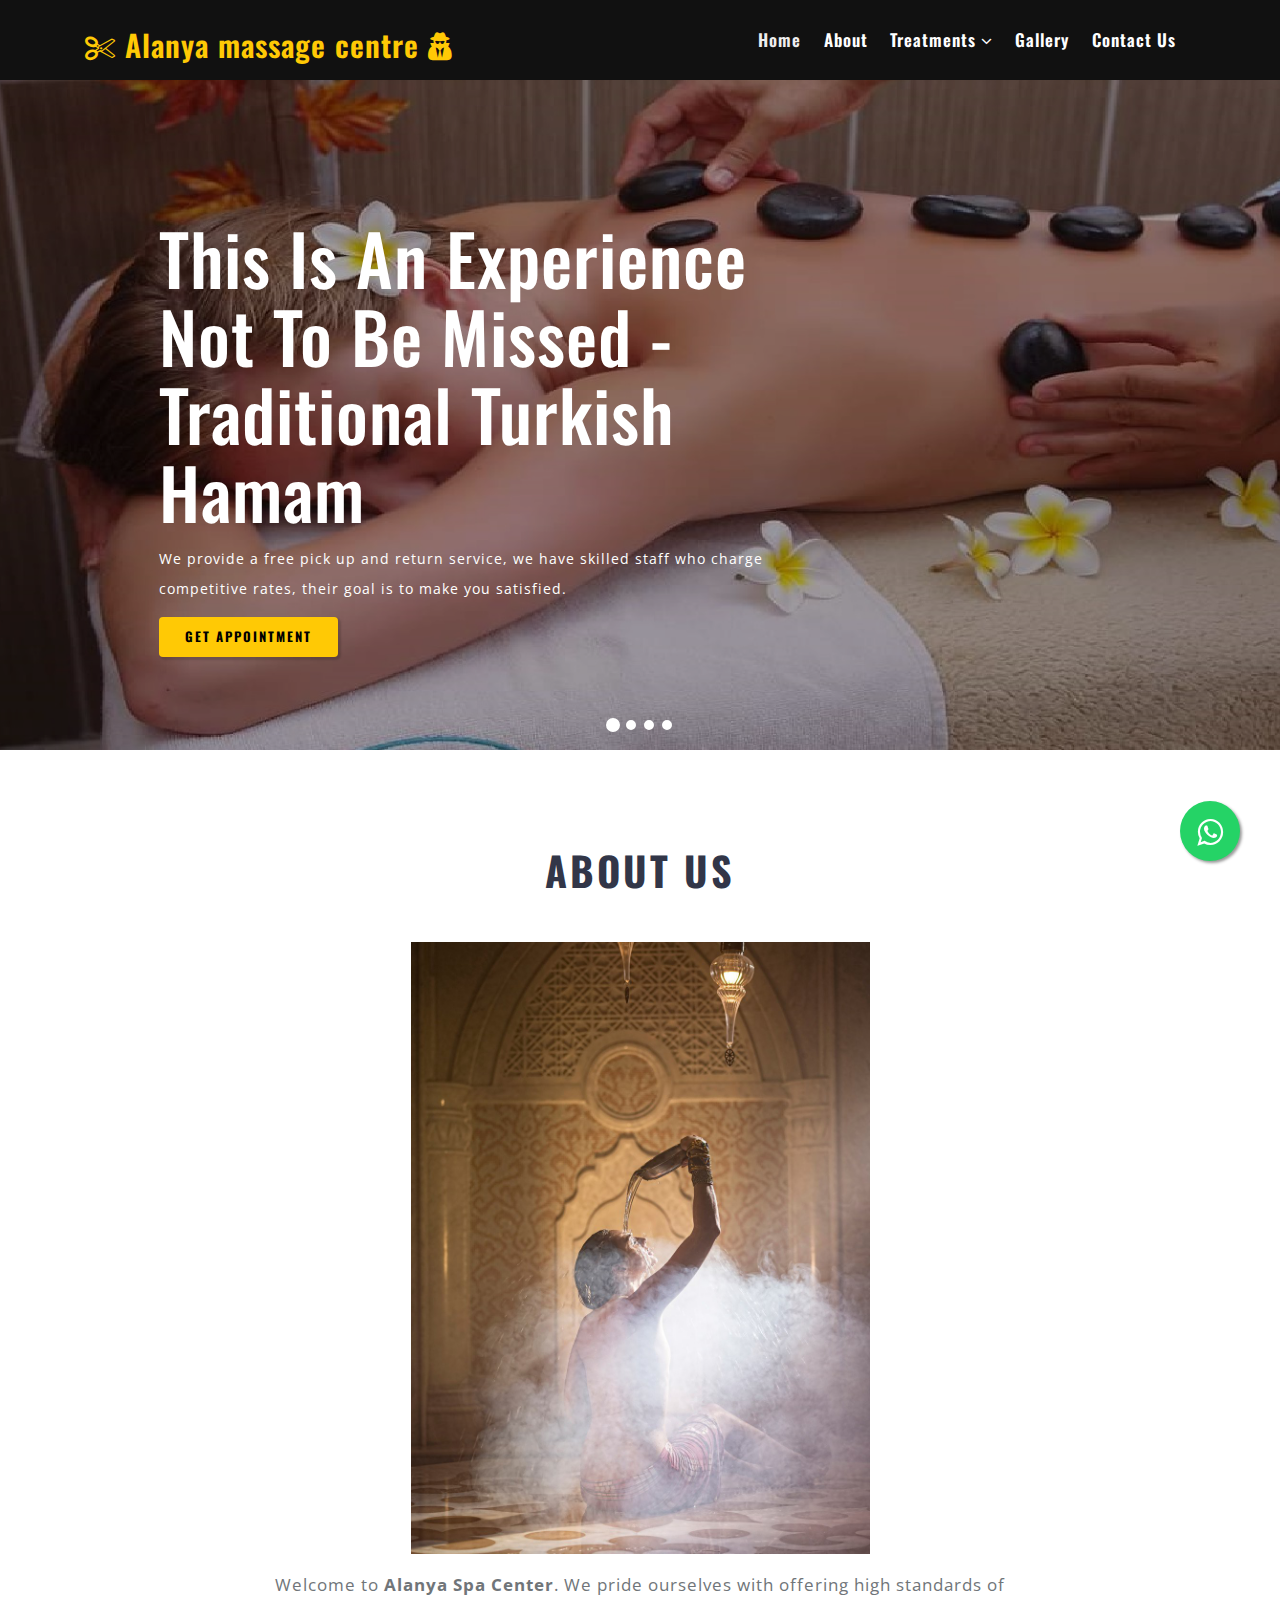
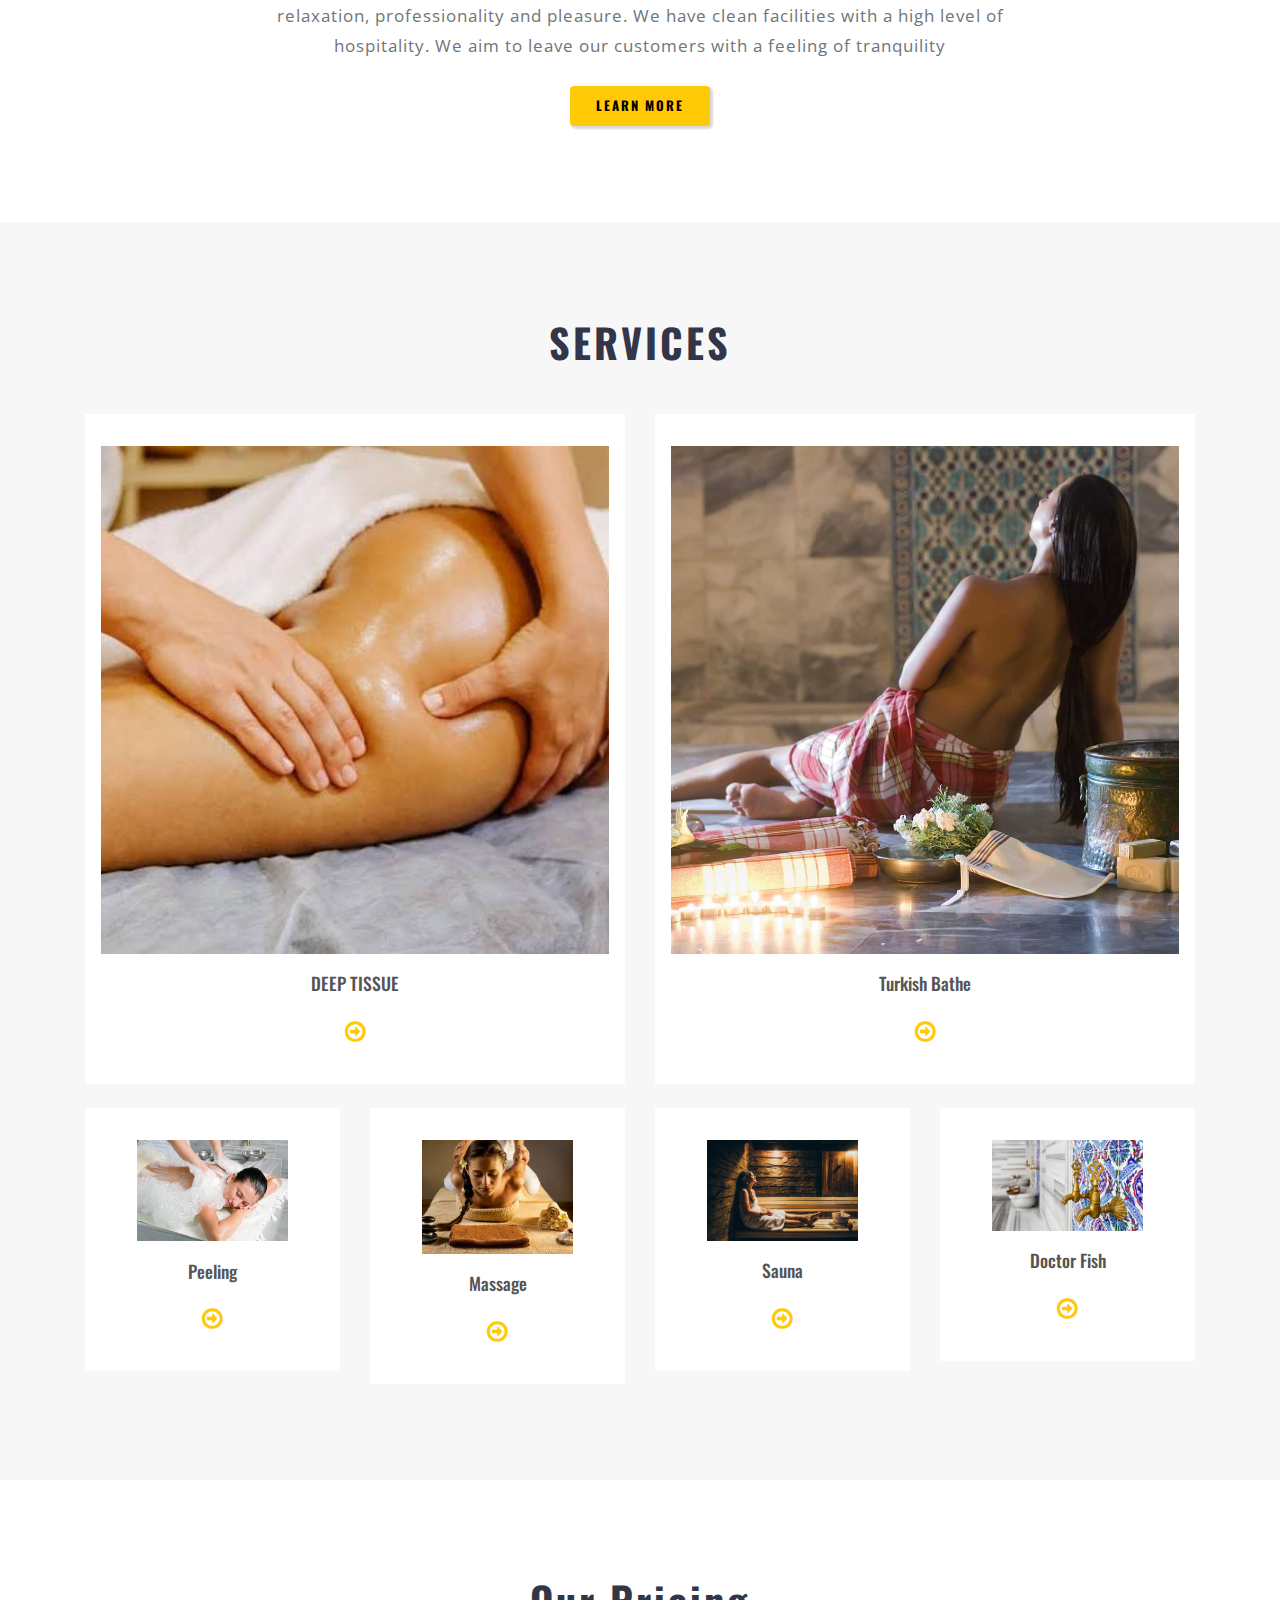
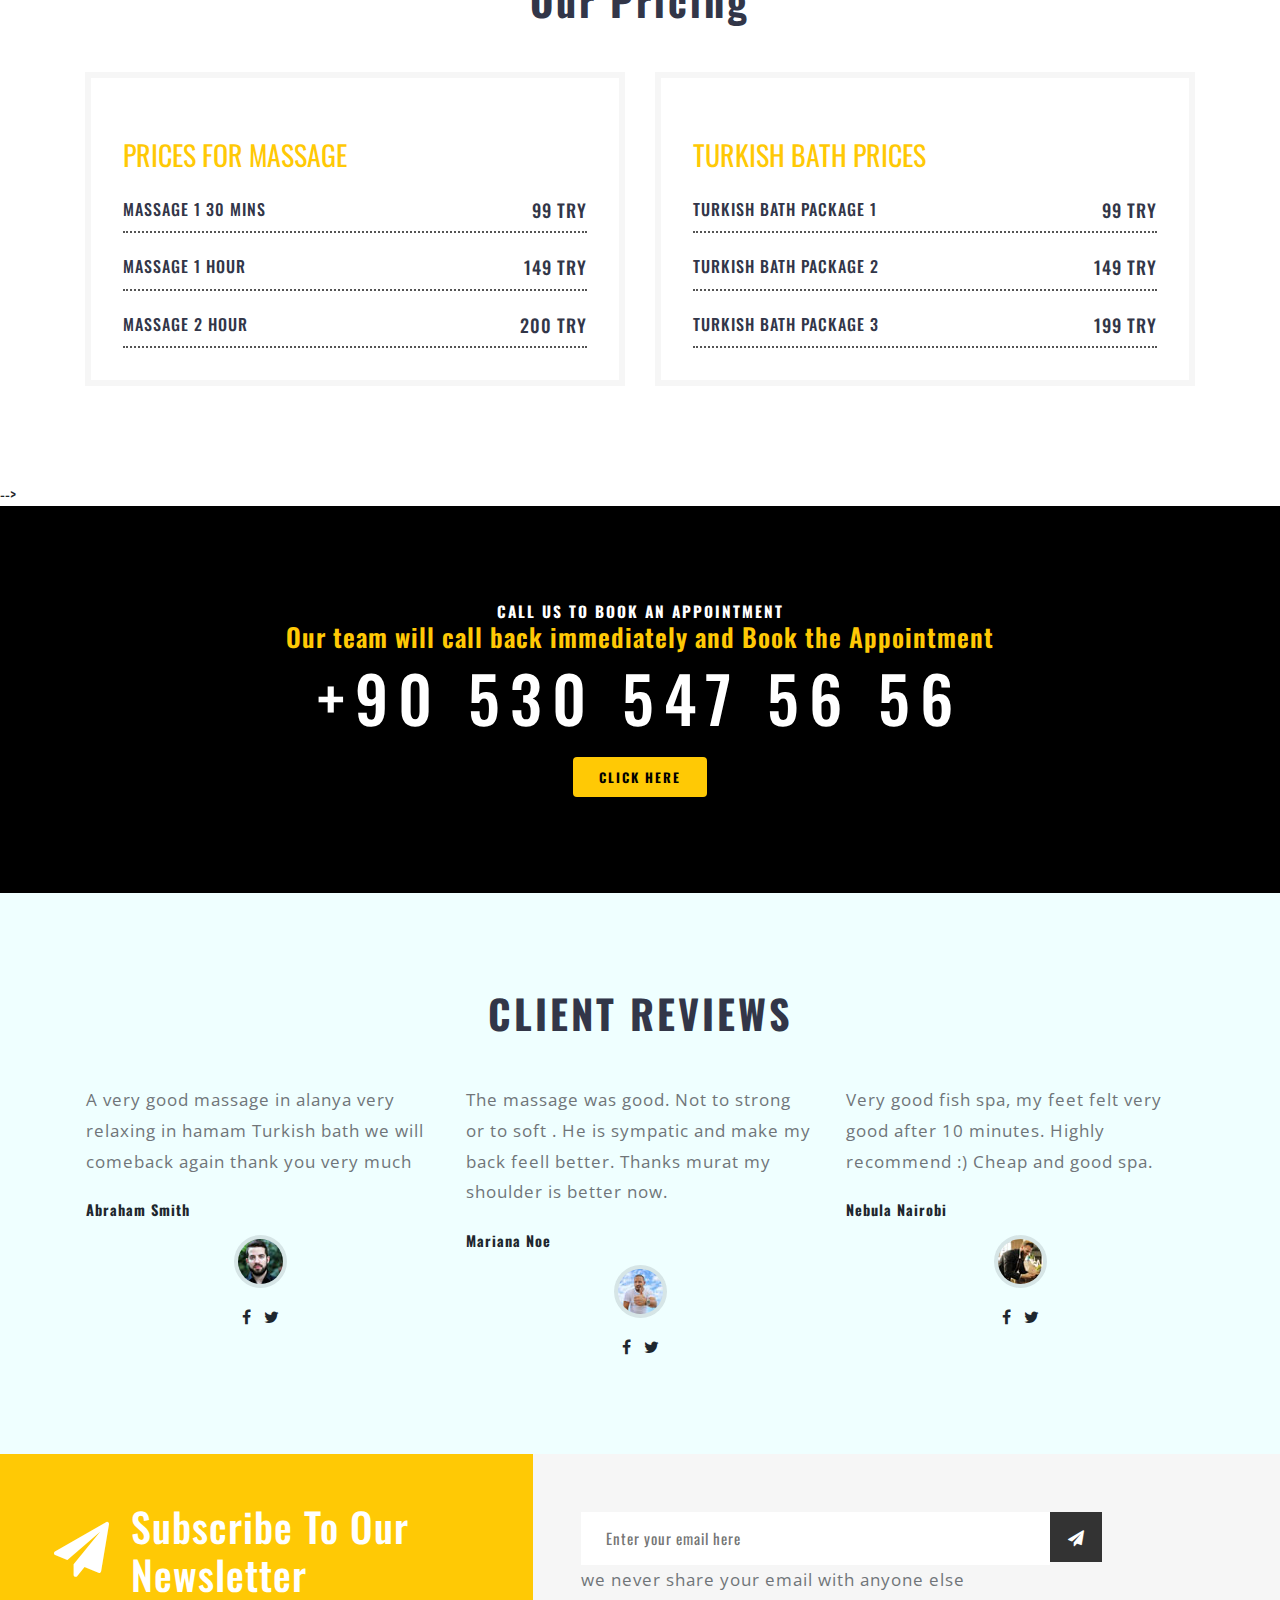
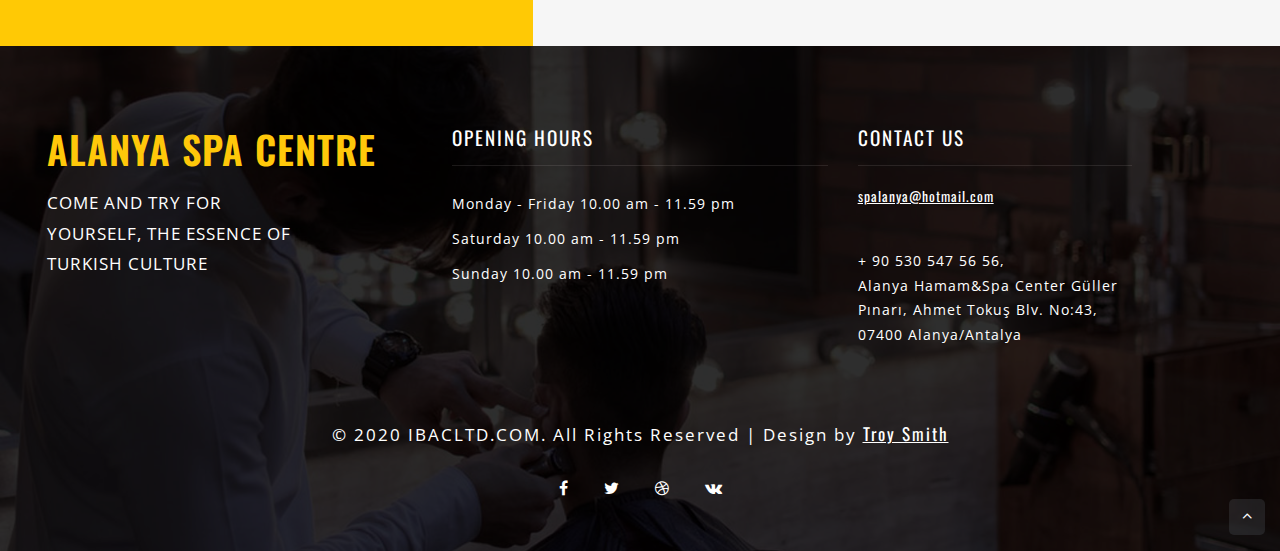
==== commit e66912c7: "Add files via upload" ====
--- a/index.html
+++ b/index.html
@@ -177,7 +177,7 @@
             <div class="info-w3pvt-mid text-center px-lg-5">
 
                 <div class="title-desc text-center px-lg-5">
-					<img src="about.jpeg" height="50%" width="50%" alt="news image" class="img-fluid">
+					<img src="newabout.jpg" height="50%" width="50%" alt="news image" class="img-fluid">
                     <p class="px-lg-5">Welcome to <b>Alanya Spa Center</b>. We pride ourselves with offering high standards of relaxation, professionality and pleasure. We have clean facilities with a high level of hospitality. We aim to leave our customers with a feeling of tranquility
 
 					</p>
@@ -195,7 +195,7 @@
             <div class="row ab-info">
                 <div class="col-md-6 ab-content ab-content1">
                     <div class="ab-content-inner">
-                        <a href="massage_list.html"><img src="images/123.jpg" alt="news image" class="img-fluid"></a>
+                        <a href="massage_list.html"><img src="repalcemassage2.jpg" alt="news image" class="img-fluid"></a>
                         <div class="ab-info-con">
                             <h4> DEEP TISSUE</h4>
                             <a href="massage_list.html" class="read-more two btn m-0 px-3"><span class="fa fa-arrow-circle-o-right"> </span></a>
@@ -204,7 +204,7 @@
                 </div>
                 <div class="col-md-6 ab-content ab-content1">
                     <div class="ab-content-inner">
-						<a href="packages.html"><img src="images/123.jpg"  alt="news image" class="img-fluid"></a>
+						<a href="packages.html"><img src="replacehamam1.jpg"  alt="news image" class="img-fluid"></a>
                         <div class="ab-info-con">
                             <h4>Turkish Bathe</h4>
                             <a href="packages.html" class="read-more two btn m-0 px-3"><span class="fa fa-arrow-circle-o-right"> </span></a>
@@ -215,7 +215,7 @@
             <div class="row ab-info second mt-lg-4">
                 <div class="col-md-3 ab-content">
                     <div class="ab-content-inner">
-                        <a href="peeling.html"><img src="images/ser4.jpg" alt="news image" class="img-fluid"></a>
+                        <a href="peeling.html"><img src="peeling123.jpg" alt="news image" class="img-fluid"></a>
                         <div class="ab-info-con">
                             <h4>Peeling</h4>
                             <a href="peeling.html" class="read-more two btn m-0 px-3"><span class="fa fa-arrow-circle-o-right"> </span></a>
@@ -224,7 +224,7 @@
                 </div>
                 <div class="col-md-3 ab-content">
                     <div class="ab-content-inner">
-                        <a href="massage_list.html"><img src="images/ser4.jpg" alt="news image" class="img-fluid"></a>
+                        <a href="massage_list.html"><img src="massage123.jpg" alt="news image" class="img-fluid"></a>
                         <div class="ab-info-con">
                             <h4>Massage</h4>
                             <a href="massage_list.html" class="read-more two btn m-0 px-3"><span class="fa fa-arrow-circle-o-right"> </span></a>
@@ -233,7 +233,7 @@
                 </div>
                 <div class="col-md-3 ab-content">
                     <div class="ab-content-inner">
-                        <a href="sauna1.html"><img src="images/ser4.jpg" alt="news image" class="img-fluid"></a>
+                        <a href="sauna1.html"><img src="sauna.jpg" alt="news image" class="img-fluid"></a>
                         <div class="ab-info-con">
                             <h4>Sauna</h4>
                             <a href="sauna1.html" class="read-more two btn m-0 px-3"><span class="fa fa-arrow-circle-o-right"> </span></a>
@@ -242,7 +242,7 @@
                 </div>
                 <div class="col-md-3 ab-content">
                     <div class="ab-content-inner">
-                        <a href="doctor.html"><img src="images/ser4.jpg" alt="news image" class="img-fluid"></a>
+                        <a href="doctor.html"><img src="doctorfishtemp.jpg" alt="news image" class="img-fluid"></a>
                         <div class="ab-info-con">
                             <h4>Doctor Fish</h4>
                             <a href="doctor.html" class="read-more two btn m-0 px-3"><span class="fa fa-arrow-circle-o-right"> </span></a>
--- a/css/style.css
+++ b/css/style.css
@@ -207,16 +207,16 @@
 }
 
 .csslider>ul>li:nth-child(2) {
-    background: url(../images/ban2.jpg) no-repeat center;
+    background: url(../images/sauna33.jpg) no-repeat center;
     background-size: cover;
 }
 
 .csslider>ul>li:nth-child(3) {
-    background: url(../images/ban3.jpg) no-repeat center;
+    background: url(../images/sports.jpg) no-repeat center;
     background-size: cover;
 }
 .csslider>ul>li:last-child {
-    background: url(../images/ban4.jpg) no-repeat center;
+    background: url(../images/taste.jpg) no-repeat center;
     background-size: cover;
 }
 
